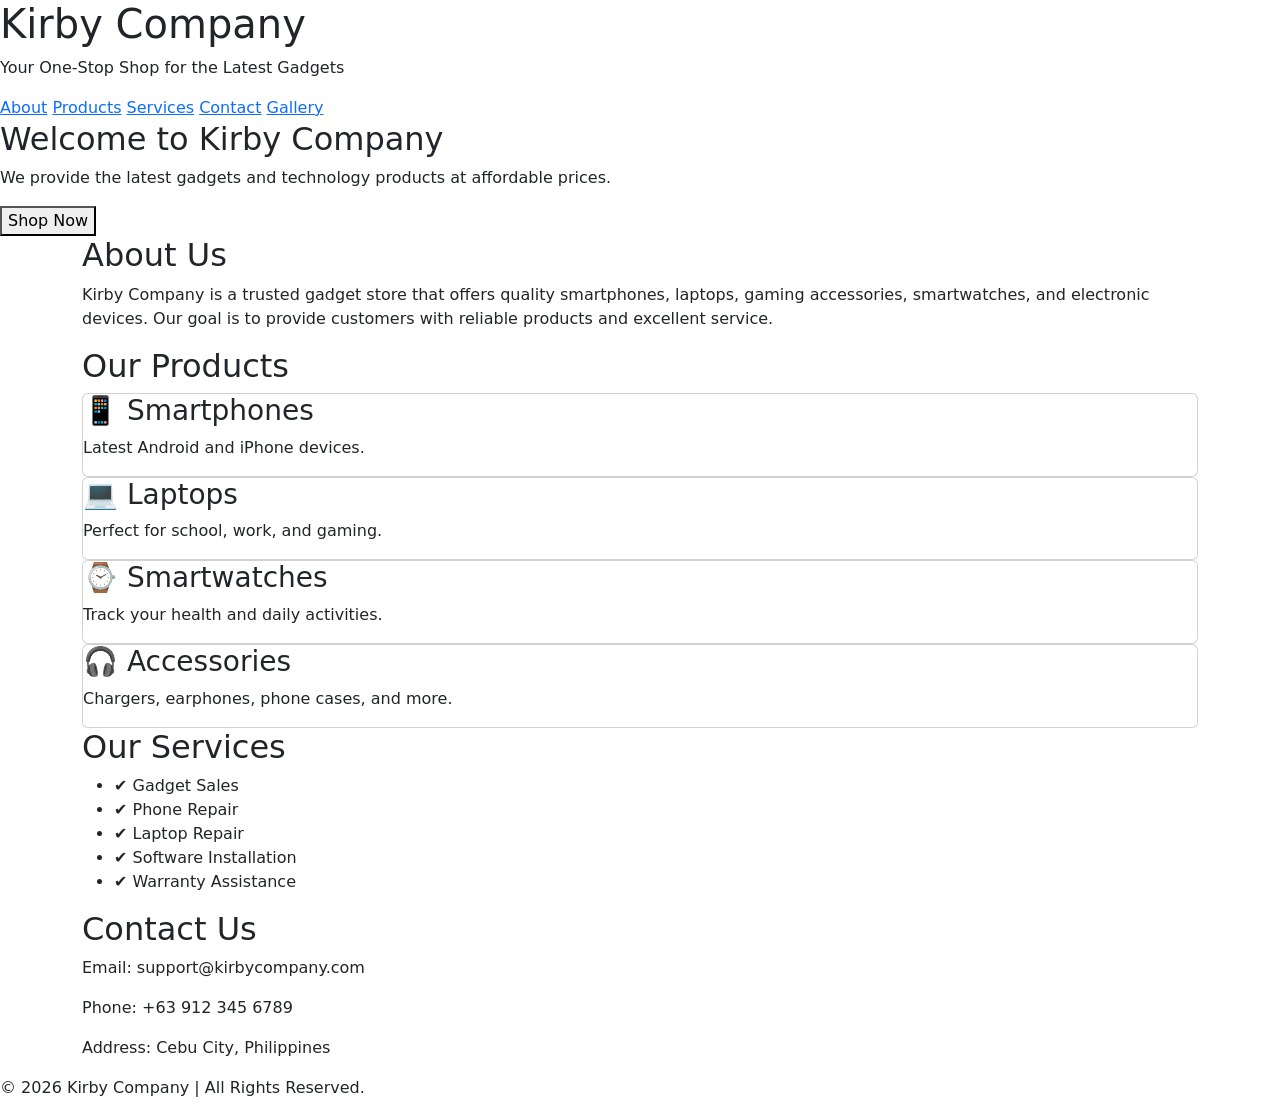
==== index.html @ df393294 "add gallery activity" ====
<!DOCTYPE html>
<html lang="en">
<head>
    <meta charset="UTF-8">
    <meta name="viewport" content="width=device-width, initial-scale=1.0">
    <title>Kirby Company</title>
    <link rel="stylesheet" href="css/style.css">
    <link href="https://cdn.jsdelivr.net/npm/bootstrap@5.3.8/dist/css/bootstrap.min.css" rel="stylesheet">
</head>
<body>
    
<header>
    <h1>Kirby Company</h1>
    <p>Your One-Stop Shop for the Latest Gadgets</p>
</header>

<nav>
    <a href="#about">About</a>
    <a href="#products">Products</a>
    <a href="#services">Services</a>
    <a href="#contact">Contact</a>
     <a href="pages/gallery.html">Gallery</a>
</nav>

<section class="hero">
    <h2>Welcome to Kirby Company</h2>
    <p>We provide the latest gadgets and technology products at affordable prices.</p>
    <button>Shop Now</button>
</section>

<section id="about" class="container">
    <h2>About Us</h2>
    <p>
        Kirby Company is a trusted gadget store that offers quality smartphones,
        laptops, gaming accessories, smartwatches, and electronic devices.
        Our goal is to provide customers with reliable products and excellent service.
    </p>
</section>

<section id="products" class="container">
    <h2>Our Products</h2>

    <div class="cards">
        <div class="card">
            <h3>📱 Smartphones</h3>
            <p>Latest Android and iPhone devices.</p>
        </div>

        <div class="card">
            <h3>💻 Laptops</h3>
            <p>Perfect for school, work, and gaming.</p>
        </div>

        <div class="card">
            <h3>⌚ Smartwatches</h3>
            <p>Track your health and daily activities.</p>
        </div>

        <div class="card">
            <h3>🎧 Accessories</h3>
            <p>Chargers, earphones, phone cases, and more.</p>
        </div>
    </div>
</section>

<section id="services" class="container">
    <h2>Our Services</h2>

    <ul>
        <li>✔ Gadget Sales</li>
        <li>✔ Phone Repair</li>
        <li>✔ Laptop Repair</li>
        <li>✔ Software Installation</li>
        <li>✔ Warranty Assistance</li>
    </ul>
</section>

<section id="contact" class="container">
    <h2>Contact Us</h2>

    <p>Email: support@kirbycompany.com</p>
    <p>Phone: +63 912 345 6789</p>
    <p>Address: Cebu City, Philippines</p>
</section>

<footer>
    <p>&copy; 2026 Kirby Company | All Rights Reserved.</p>
</footer>

</body>
</html>
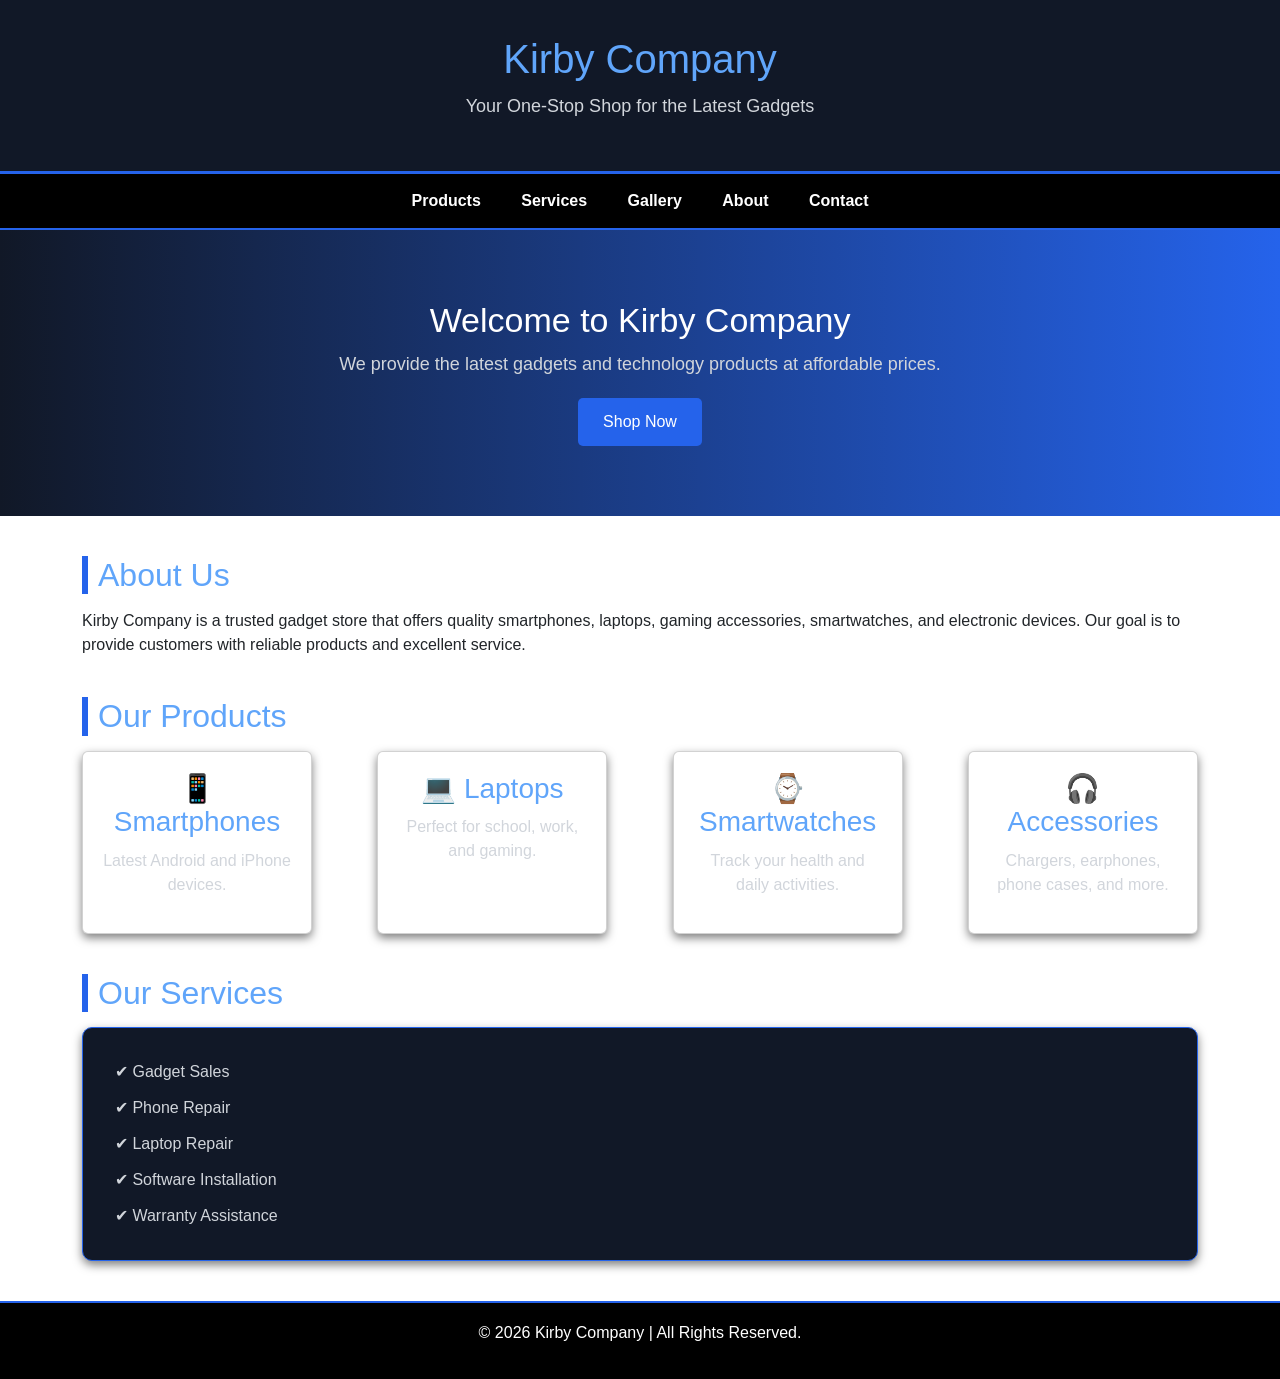
==== commit 0cbcd588: "update gallery and contact pages" ====
--- a/index.html
+++ b/index.html
@@ -15,11 +15,12 @@
 </header>
 
 <nav>
-    <a href="#about">About</a>
+    
     <a href="#products">Products</a>
     <a href="#services">Services</a>
-    <a href="#contact">Contact</a>
-     <a href="pages/gallery.html">Gallery</a>
+    <a href="pages/gallery.html">Gallery</a>
+    <a href="#about">About</a>
+    <a href="pages/contact.html">Contact</a>
 </nav>
 
 <section class="hero">
@@ -75,14 +76,6 @@
     </ul>
 </section>
 
-<section id="contact" class="container">
-    <h2>Contact Us</h2>
-
-    <p>Email: support@kirbycompany.com</p>
-    <p>Phone: +63 912 345 6789</p>
-    <p>Address: Cebu City, Philippines</p>
-</section>
-
 <footer>
     <p>&copy; 2026 Kirby Company | All Rights Reserved.</p>
 </footer>
--- a/css/style.css
+++ b/css/style.css
@@ -0,0 +1,212 @@
+*{
+    margin:0;
+    padding:0;
+    box-sizing:border-box;
+    font-family:Arial, Helvetica, sans-serif;
+}
+
+body{
+    background-color:#0A0A0A;
+    color:#E5E7EB;
+    line-height:1.6;
+}
+
+/* Header */
+header{
+    background:#111827;
+    color:white;
+    text-align:center;
+    padding:35px;
+    border-bottom:3px solid #2563EB;
+}
+
+header h1{
+    font-size:40px;
+    margin-bottom:10px;
+    color:#60A5FA;
+}
+
+header p{
+    font-size:18px;
+    color:#D1D5DB;
+}
+
+/* Navigation */
+nav{
+    background:#000000;
+    padding:15px;
+    text-align:center;
+    border-bottom:2px solid #2563EB;
+}
+
+nav a{
+    color:white;
+    text-decoration:none;
+    margin:0 18px;
+    font-weight:bold;
+    transition:0.3s;
+}
+
+nav a:hover{
+    color:#60A5FA;
+}
+
+/* Hero */
+.hero{
+    background:linear-gradient(to right,#111827,#2563EB);
+    color:white;
+    text-align:center;
+    padding:70px 20px;
+}
+
+.hero h2{
+    font-size:34px;
+    margin-bottom:10px;
+}
+
+.hero p{
+    font-size:18px;
+    margin-bottom:20px;
+    color:#D1D5DB;
+}
+
+.hero button{
+    background:#2563EB;
+    color:white;
+    border:none;
+    padding:12px 25px;
+    font-size:16px;
+    border-radius:5px;
+    cursor:pointer;
+    transition:0.3s;
+}
+
+.hero button:hover{
+    background:#1D4ED8;
+}
+
+/* Main Container */
+.container{
+    width:85%;
+    margin:40px auto;
+}
+
+.container h2{
+    color:#60A5FA;
+    margin-bottom:15px;
+    border-left:6px solid #2563EB;
+    padding-left:10px;
+}
+
+/* Product Cards */
+.cards{
+    display:flex;
+    flex-wrap:wrap;
+    justify-content:space-between;
+    gap:20px;
+}
+
+.card{
+    background:#111827;
+    width:230px;
+    padding:20px;
+    border-radius:10px;
+    text-align:center;
+    box-shadow:0 4px 10px rgba(0,0,0,0.5);
+    transition:0.3s;
+    border:1px solid #2563EB;
+}
+
+.card:hover{
+    transform:translateY(-8px);
+    box-shadow:0 8px 20px rgba(37,99,235,0.4);
+}
+
+.card h3{
+    color:#60A5FA;
+    margin-bottom:10px;
+}
+
+.card p{
+    color:#D1D5DB;
+}
+
+/* Services */
+ul{
+    background:#111827;
+    padding:20px;
+    border-radius:10px;
+    box-shadow:0 4px 10px rgba(0,0,0,0.5);
+    border:1px solid #2563EB;
+}
+
+ul li{
+    margin:12px 0;
+    list-style:none;
+    color:#D1D5DB;
+}
+
+/* Contact */
+#contact{
+    background:#111827;
+    padding:20px;
+    border-radius:10px;
+    box-shadow:0 4px 10px rgba(0,0,0,0.5);
+    border:1px solid #2563EB;
+}
+
+/* Footer */
+footer{
+    background:#000000;
+    color:white;
+    text-align:center;
+    padding:18px;
+    margin-top:40px;
+    border-top:2px solid #2563EB;
+}
+.contact-container {
+    width: 60%;
+    margin: 50px auto;
+}
+
+.contact-container h2 {
+    text-align: center;
+    margin-bottom: 30px;
+}
+
+.contact-container form {
+    display: grid;
+    grid-template-columns: 100px 1fr;
+    gap: 15px;
+    align-items: center;
+}
+
+.contact-container label {
+    font-weight: bold;
+}
+
+.contact-container input,
+.contact-container textarea {
+    width: 100%;
+    padding: 10px;
+    border: 1px solid #ccc;
+    border-radius: 5px;
+    font-size: 16px;
+    box-sizing: border-box;
+}
+
+.contact-container textarea {
+    resize: vertical;
+}
+
+.contact-container button {
+    grid-column: 2;
+    width: 120px;
+    padding: 10px;
+    border: none;
+    border-radius: 5px;
+    background-color: #2864d7;
+    color: white;
+    font-size: 16px;
+    cursor: pointer;
+}
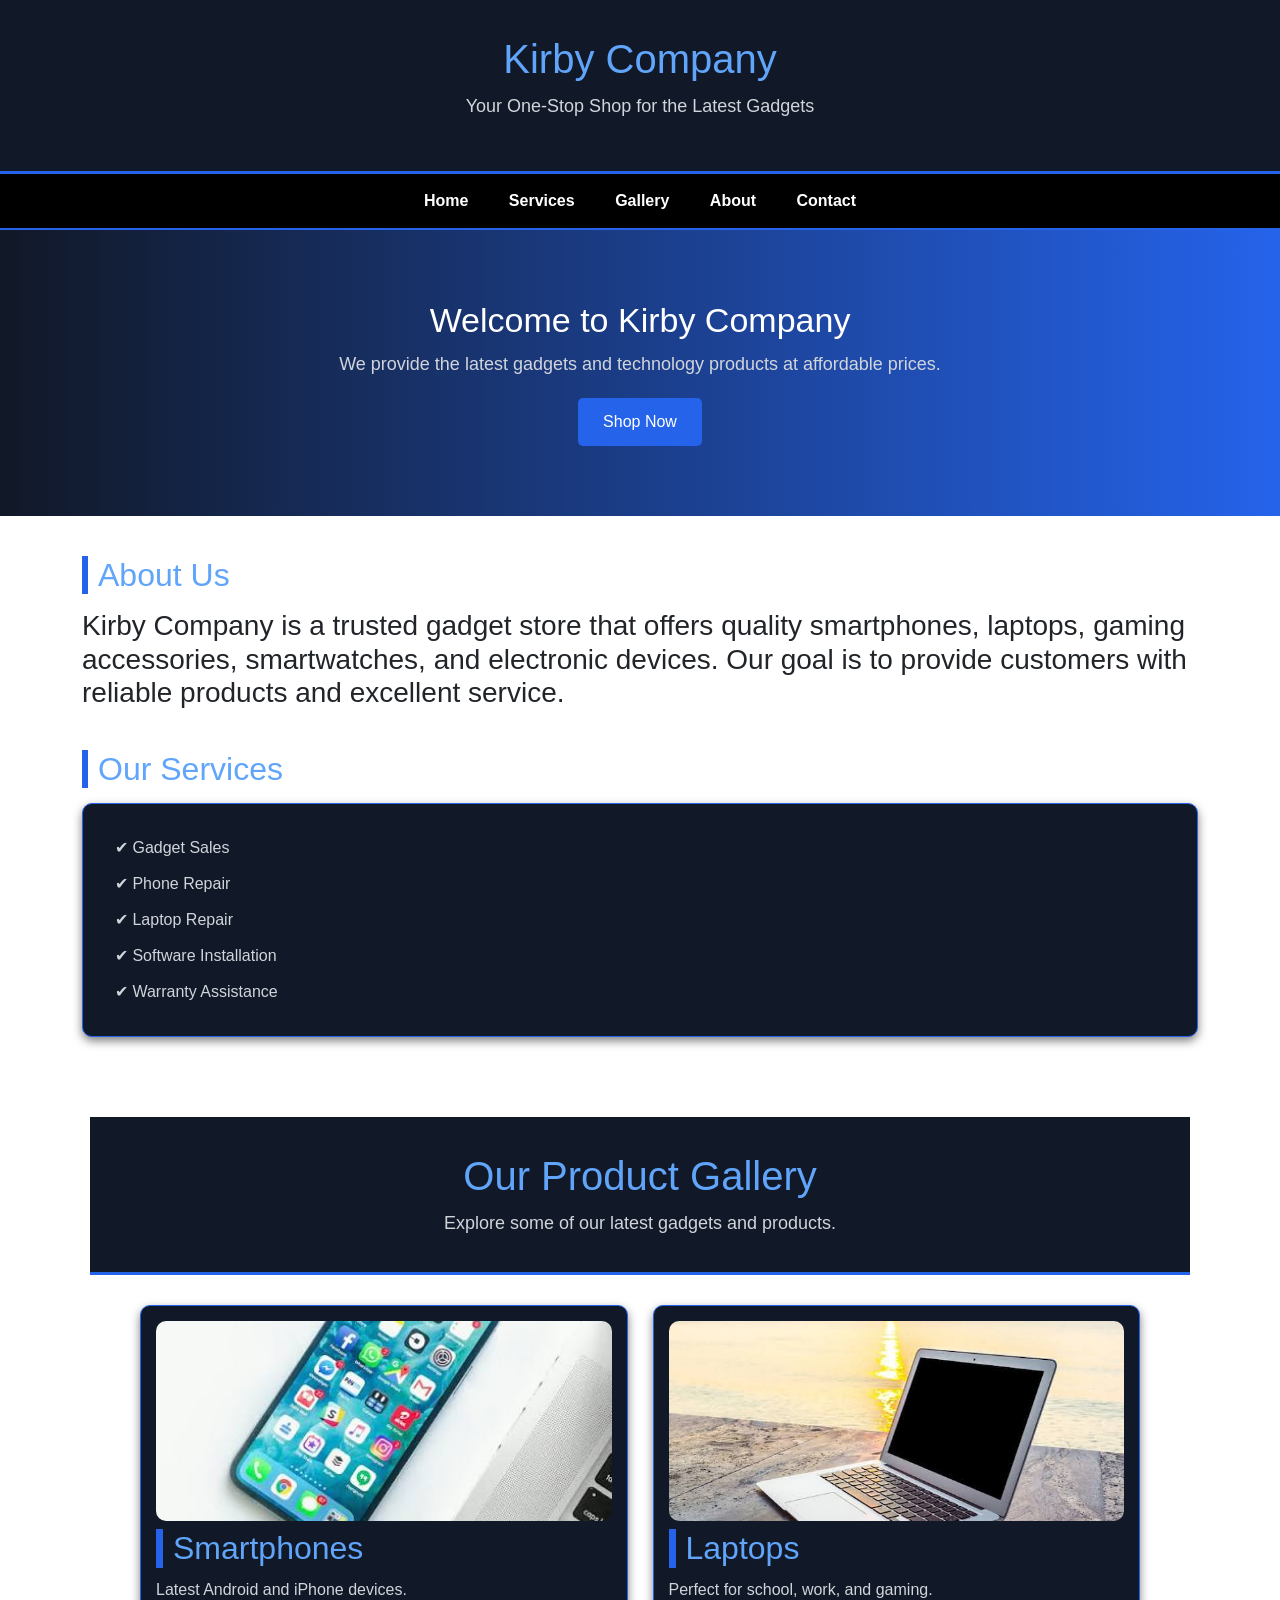
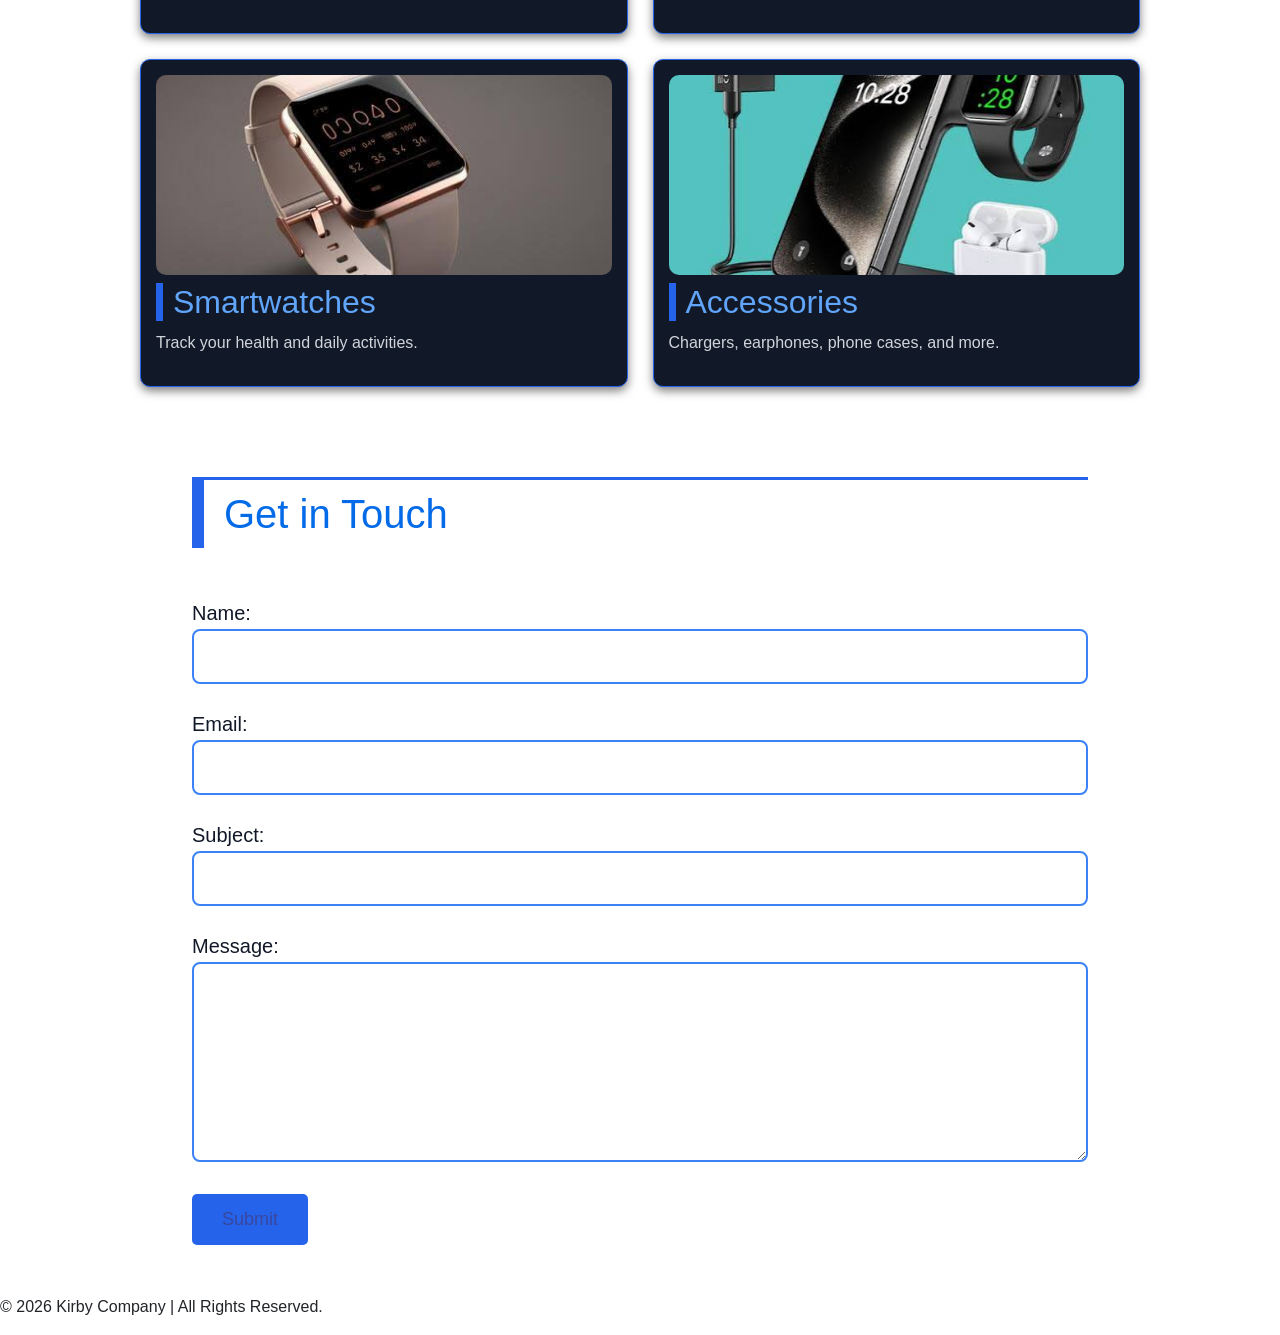
==== commit 326102b2: "update website and design" ====
--- a/index.html
+++ b/index.html
@@ -4,67 +4,60 @@
     <meta charset="UTF-8">
     <meta name="viewport" content="width=device-width, initial-scale=1.0">
     <title>Kirby Company</title>
+
     <link rel="stylesheet" href="css/style.css">
+
     <link href="https://cdn.jsdelivr.net/npm/bootstrap@5.3.8/dist/css/bootstrap.min.css" rel="stylesheet">
 </head>
+
 <body>
-    
-<header>
+
+<header id="home">
     <h1>Kirby Company</h1>
     <p>Your One-Stop Shop for the Latest Gadgets</p>
 </header>
 
+
+<!-- NAVIGATION -->
 <nav>
-    
-    <a href="#products">Products</a>
+    <a href="#home">Home</a>
     <a href="#services">Services</a>
-    <a href="pages/gallery.html">Gallery</a>
+    <a href="#gallery">Gallery</a>
     <a href="#about">About</a>
-    <a href="pages/contact.html">Contact</a>
+    <a href="#contact">Contact</a>
 </nav>
 
+
+<!-- HOME -->
 <section class="hero">
     <h2>Welcome to Kirby Company</h2>
-    <p>We provide the latest gadgets and technology products at affordable prices.</p>
+
+    <p>
+        We provide the latest gadgets and technology
+        products at affordable prices.
+    </p>
+
     <button>Shop Now</button>
 </section>
 
+
+<!-- ABOUT -->
 <section id="about" class="container">
+
     <h2>About Us</h2>
-    <p>
+
+    <h3>
         Kirby Company is a trusted gadget store that offers quality smartphones,
         laptops, gaming accessories, smartwatches, and electronic devices.
         Our goal is to provide customers with reliable products and excellent service.
-    </p>
+    </h3>
+
 </section>
 
-<section id="products" class="container">
-    <h2>Our Products</h2>
 
-    <div class="cards">
-        <div class="card">
-            <h3>📱 Smartphones</h3>
-            <p>Latest Android and iPhone devices.</p>
-        </div>
+<!-- SERVICES -->
+<section id="services" class="container">
 
-        <div class="card">
-            <h3>💻 Laptops</h3>
-            <p>Perfect for school, work, and gaming.</p>
-        </div>
-
-        <div class="card">
-            <h3>⌚ Smartwatches</h3>
-            <p>Track your health and daily activities.</p>
-        </div>
-
-        <div class="card">
-            <h3>🎧 Accessories</h3>
-            <p>Chargers, earphones, phone cases, and more.</p>
-        </div>
-    </div>
-</section>
-
-<section id="services" class="container">
     <h2>Our Services</h2>
 
     <ul>
@@ -74,11 +67,84 @@
         <li>✔ Software Installation</li>
         <li>✔ Warranty Assistance</li>
     </ul>
+
 </section>
 
+
+<!-- GALLERY -->
+<section id="gallery" class="container">
+
+    <header>
+        <h1>Our Product Gallery</h1>
+        <p>Explore some of our latest gadgets and products.</p>
+    </header>
+
+    <div class="gallery">
+
+        <div class="gallery-item">
+            <img src="images/phone.jpg" alt="Smartphone">
+            <h2>Smartphones</h2>
+            <p>Latest Android and iPhone devices.</p>
+        </div>
+
+        <div class="gallery-item">
+            <img src="images/laptop.jpg" alt="Laptop">
+            <h2>Laptops</h2>
+            <p>Perfect for school, work, and gaming.</p>
+        </div>
+
+        <div class="gallery-item">
+            <img src="images/smartwatch.jpg" alt="Smartwatch">
+            <h2>Smartwatches</h2>
+            <p>Track your health and daily activities.</p>
+        </div>
+
+        <div class="gallery-item">
+            <img src="images/accessories.jpg" alt="Accessories">
+            <h2>Accessories</h2>
+            <p>Chargers, earphones, phone cases, and more.</p>
+        </div>
+
+    </div>
+
+</section>
+
+
+<!-- CONTACT -->
+<section class="contact-form">
+    <h2>Get in Touch</h2>
+
+    <form>
+        <div class="form-group">
+            <label for="name">Name:</label>
+            <input type="text" id="name" name="name">
+        </div>
+
+        <div class="form-group">
+            <label for="email">Email:</label>
+            <input type="email" id="email" name="email">
+        </div>
+
+        <div class="form-group">
+            <label for="subject">Subject:</label>
+            <input type="text" id="subject" name="subject">
+        </div>
+
+        <div class="form-group">
+            <label for="message">Message:</label>
+            <textarea id="message" name="message"></textarea>
+        </div>
+
+        <button type="submit">Submit</button>
+    </form>
+</section>
+
+
+<!-- FOOTER -->
 <footer>
     <p>&copy; 2026 Kirby Company | All Rights Reserved.</p>
 </footer>
 
+
 </body>
 </html>
--- a/css/style.css
+++ b/css/style.css
@@ -4,6 +4,16 @@
     box-sizing:border-box;
     font-family:Arial, Helvetica, sans-serif;
 }
+*{
+    margin:0;
+    padding:0;
+    box-sizing:border-box;
+    font-family:Arial, Helvetica, sans-serif;
+}
+
+html{
+    scroll-behavior:auto;
+}
 
 body{
     background-color:#0A0A0A;
@@ -32,11 +42,17 @@
 }
 
 /* Navigation */
+/* Navigation */
 nav{
     background:#000000;
+    width:100%;
     padding:15px;
     text-align:center;
     border-bottom:2px solid #2563EB;
+
+    position:sticky;
+    top:0;
+    z-index:1000;
 }
 
 nav a{
@@ -146,67 +162,169 @@
     color:#D1D5DB;
 }
 
-/* Contact */
-#contact{
+
+/* =========================
+   PRODUCT GALLERY
+   ========================= */
+
+#gallery{
+    padding:40px 20px;
+    margin-top:40px;
+    margin-bottom:40px;
+}
+
+#gallery header{
+    text-align:center;
+    margin-bottom:30px;
+}
+
+#gallery header h1{
+    margin-bottom:10px;
+}
+
+#gallery header p{
+    margin:0;
+}
+
+/* Gallery Grid */
+#gallery .gallery{
+    display:grid;
+    grid-template-columns:repeat(2, 1fr);
+    gap:25px;
+    max-width:1000px;
+    margin:0 auto;
+}
+
+/* Gallery Items */
+#gallery .gallery-item{
     background:#111827;
-    padding:20px;
+    padding:15px;
+    text-align:center;
     border-radius:10px;
+    border:1px solid #2563EB;
     box-shadow:0 4px 10px rgba(0,0,0,0.5);
-    border:1px solid #2563EB;
-}
-
-/* Footer */
-footer{
-    background:#000000;
-    color:white;
-    text-align:center;
-    padding:18px;
-    margin-top:40px;
-    border-top:2px solid #2563EB;
-}
-.contact-container {
-    width: 60%;
+    transition:0.3s;
+}
+
+#gallery .gallery-item:hover{
+    transform:translateY(-5px);
+    box-shadow:0 8px 20px rgba(37,99,235,0.4);
+}
+
+/* Gallery Images */
+#gallery .gallery-item img{
+    width:100%;
+    height:200px;
+    object-fit:cover;
+    display:block;
+    border-radius:10px;
+    margin-bottom:8px;
+}
+
+/* Gallery Titles */
+#gallery .gallery-item h2{
+    color:#60A5FA;
+    border-left:7px solid #2563EB;
+    padding-left:10px;
+    margin:5px 0 10px;
+    text-align:left;
+}
+
+/* Gallery Description */
+#gallery .gallery-item p{
+    color:#D1D5DB;
+    text-align:left;
+}
+
+
+/* =========================
+   CONTACT SECTION
+   ========================= */
+
+.contact-form {
+    width: 70%;
     margin: 50px auto;
 }
 
-.contact-container h2 {
-    text-align: center;
-    margin-bottom: 30px;
-}
-
-.contact-container form {
-    display: grid;
-    grid-template-columns: 100px 1fr;
-    gap: 15px;
-    align-items: center;
-}
-
-.contact-container label {
-    font-weight: bold;
-}
-
-.contact-container input,
-.contact-container textarea {
+.contact-form h2 {
+    color: #036ae8;
+    border-left: 12px solid #2563EB;
+    border-top: 3px solid #2563EB;
+    padding: 10px 20px;
+    font-size: 40px;
+    font-weight: normal;
+    margin-bottom: 50px;
+}
+
+.form-group {
+    margin-bottom: 25px;
+}
+
+.form-group label {
+    display: block;
+    color: #111827;
+    font-size: 20px;
+    margin-bottom: 1px;
+}
+
+.form-group input,
+.form-group textarea {
     width: 100%;
-    padding: 10px;
-    border: 1px solid #ccc;
+    padding: 12px;
+    border: 2px solid #3B82F6;
+    border-radius: 8px;
+    font-size: 18px;
+    box-sizing: border-box;
+}
+
+.form-group textarea {
+    height: 200px;
+    resize: vertical;
+}
+
+.contact-form button {
+    background-color: #2563EB;
+    color: rgb(57, 71, 158);
+    border: none;
+    padding: 12px 30px;
+    font-size: 18px;
     border-radius: 5px;
-    font-size: 16px;
-    box-sizing: border-box;
-}
-
-.contact-container textarea {
-    resize: vertical;
-}
-
-.contact-container button {
-    grid-column: 2;
-    width: 120px;
-    padding: 10px;
-    border: none;
-    border-radius: 5px;
-    background-color: #2864d7;
-    color: white;
-    font-size: 16px;
     cursor: pointer;
+}
+
+.contact-form button:hover {
+    background-color: #60A5FA;
+}
+
+.contact form button:hover{
+    background:#4d94ff;
+}
+
+
+/* =========================
+   MOBILE RESPONSIVE
+   ========================= */
+
+@media (max-width:768px){
+
+    #gallery .gallery{
+        grid-template-columns:1fr;
+    }
+
+    #gallery .gallery-item img{
+        height:250px;
+    }
+
+    .cards{
+        justify-content:center;
+    }
+
+    .card{
+        width:100%;
+        max-width:300px;
+    }
+
+    nav a{
+        margin:0 8px;
+    }
 }
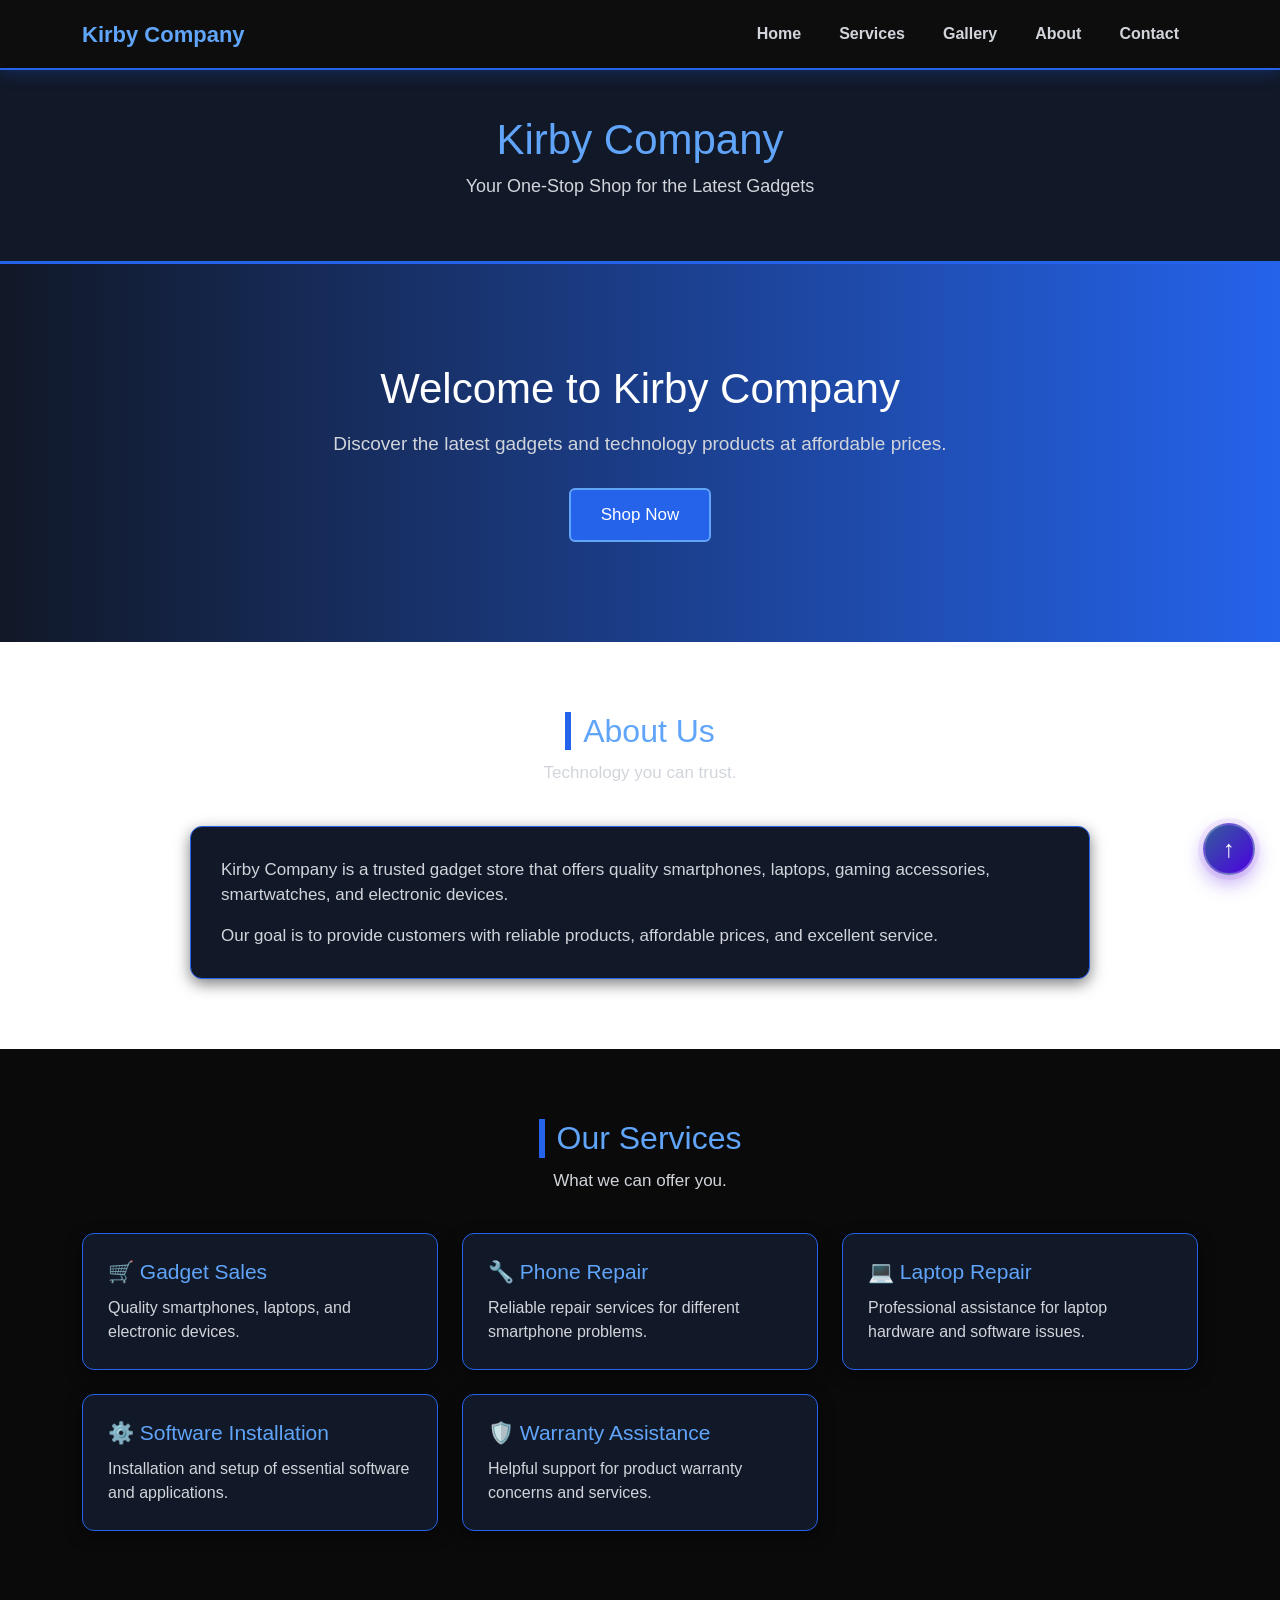
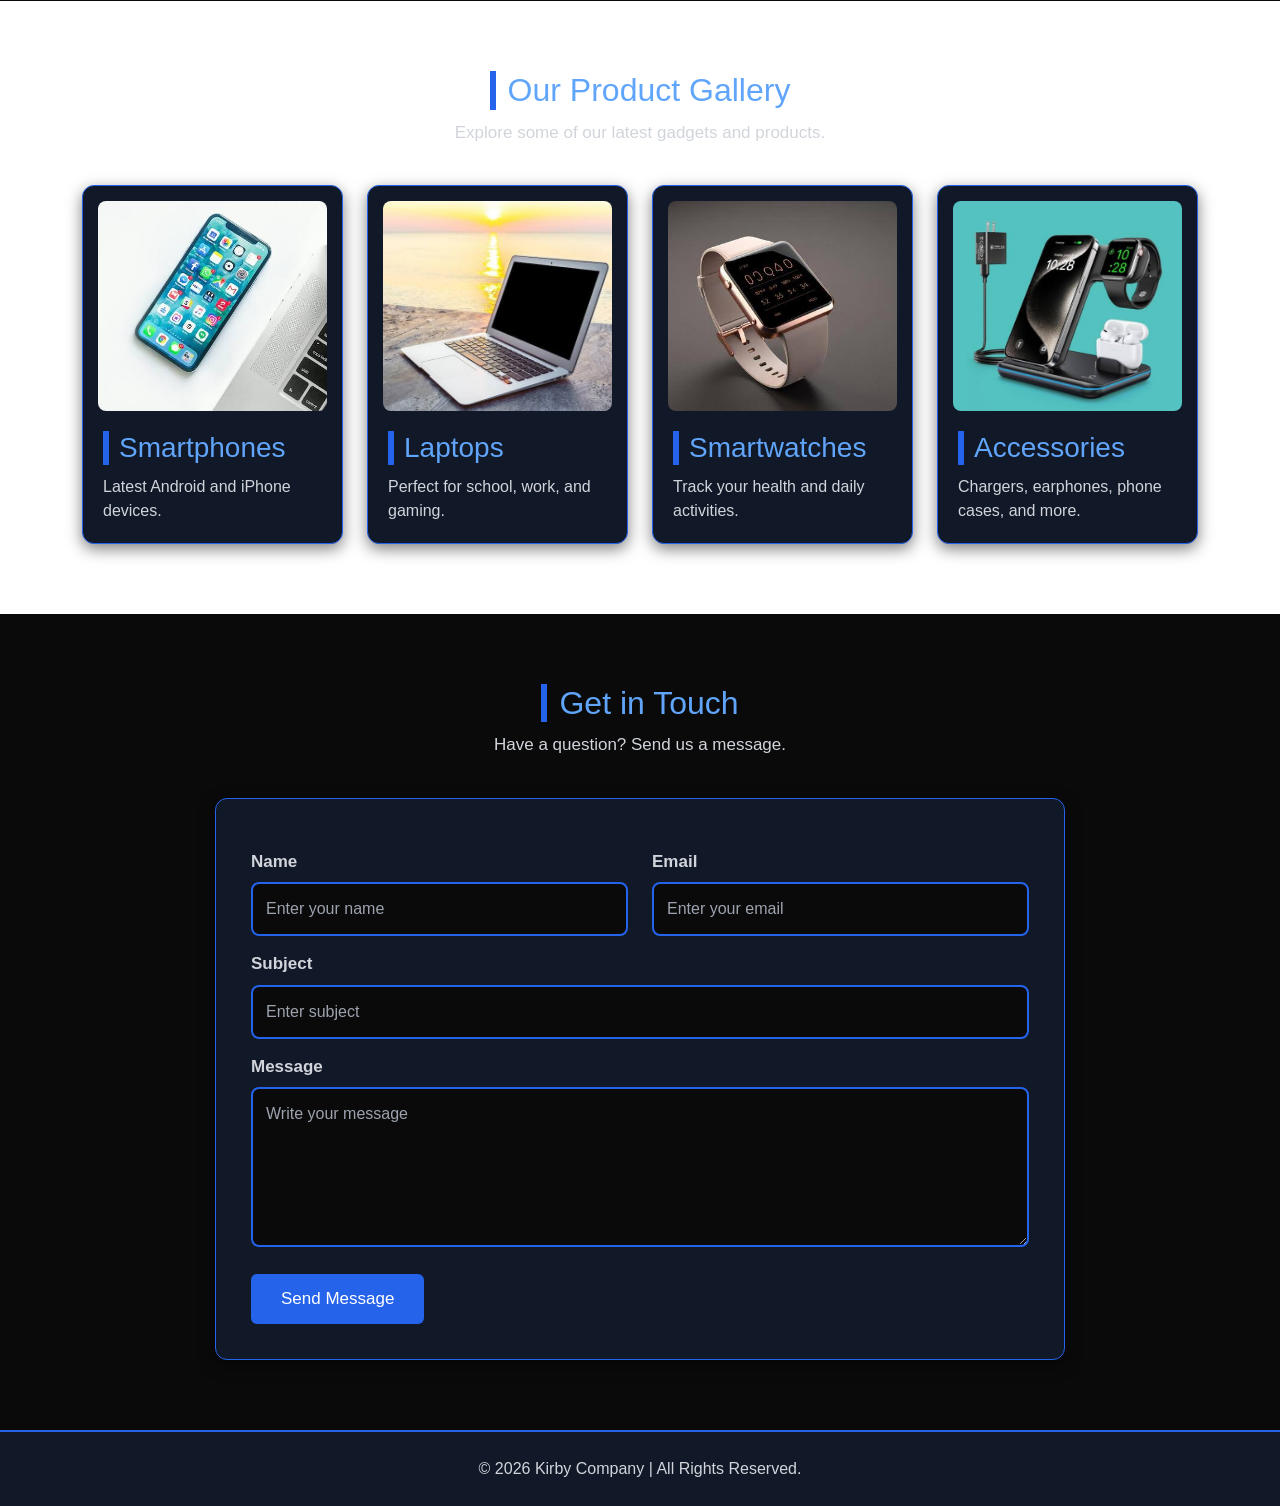
==== commit 7d27267d: "fix: improve fixed navbar design" ====
--- a/index.html
+++ b/index.html
@@ -1,150 +1,258 @@
 <!DOCTYPE html>
+
 <html lang="en">
 <head>
     <meta charset="UTF-8">
     <meta name="viewport" content="width=device-width, initial-scale=1.0">
     <title>Kirby Company</title>
 
-    <link rel="stylesheet" href="css/style.css">
-
-    <link href="https://cdn.jsdelivr.net/npm/bootstrap@5.3.8/dist/css/bootstrap.min.css" rel="stylesheet">
+
+<link rel="stylesheet" href="css/style.css">
+
+<link href="https://cdn.jsdelivr.net/npm/bootstrap@5.3.8/dist/css/bootstrap.min.css" rel="stylesheet">
+
+
 </head>
 
 <body>
 
-<header id="home">
-    <h1>Kirby Company</h1>
-    <p>Your One-Stop Shop for the Latest Gadgets</p>
+
+<header id="home" class="main-header">
+    <div class="container">
+        <h1>Kirby Company</h1>
+        <p>Your One-Stop Shop for the Latest Gadgets</p>
+    </div>
 </header>
 
 
-<!-- NAVIGATION -->
-<nav>
-    <a href="#home">Home</a>
-    <a href="#services">Services</a>
-    <a href="#gallery">Gallery</a>
-    <a href="#about">About</a>
-    <a href="#contact">Contact</a>
+
+<nav class="navbar navbar-expand-lg navbar-dark">
+    <div class="container">
+
+    <a class="navbar-brand fw-bold" href="#home">Kirby Company</a>
+
+    <button class="navbar-toggler" type="button" data-bs-toggle="collapse" data-bs-target="#navbarNav">
+        <span class="navbar-toggler-icon"></span>
+    </button>
+
+    <div class="collapse navbar-collapse justify-content-end" id="navbarNav">
+        <div class="navbar-nav">
+            <a class="nav-link" href="#home">Home</a>
+            <a class="nav-link" href="#services">Services</a>
+            <a class="nav-link" href="#gallery">Gallery</a>
+            <a class="nav-link" href="#about">About</a>
+            <a class="nav-link" href="#contact">Contact</a>
+        </div>
+    </div>
+
+</div>
+
+
 </nav>
 
 
-<!-- HOME -->
-<section class="hero">
-    <h2>Welcome to Kirby Company</h2>
+
+<section class="home">
+    <div class="container">
+        <h2>Welcome to Kirby Company</h2>
+
 
     <p>
-        We provide the latest gadgets and technology
-        products at affordable prices.
+        Discover the latest gadgets and technology products
+        at affordable prices.
     </p>
 
-    <button>Shop Now</button>
-</section>
-
-
-<!-- ABOUT -->
-<section id="about" class="container">
-
+    <a href="#gallery" class="btn btn-primary">Shop Now</a>
+</div>
+
+
+</section>
+
+<section id="about" class="section container">
+
+<div class="section-title">
     <h2>About Us</h2>
-
-    <h3>
-        Kirby Company is a trusted gadget store that offers quality smartphones,
-        laptops, gaming accessories, smartwatches, and electronic devices.
-        Our goal is to provide customers with reliable products and excellent service.
-    </h3>
-
-</section>
-
-
-<!-- SERVICES -->
-<section id="services" class="container">
-
-    <h2>Our Services</h2>
-
-    <ul>
-        <li>✔ Gadget Sales</li>
-        <li>✔ Phone Repair</li>
-        <li>✔ Laptop Repair</li>
-        <li>✔ Software Installation</li>
-        <li>✔ Warranty Assistance</li>
-    </ul>
-
-</section>
-
-
-<!-- GALLERY -->
-<section id="gallery" class="container">
-
-    <header>
-        <h1>Our Product Gallery</h1>
-        <p>Explore some of our latest gadgets and products.</p>
-    </header>
-
-    <div class="gallery">
-
+    <p>Technology you can trust.</p>
+</div>
+
+<div class="about-content">
+    <p>
+        Kirby Company is a trusted gadget store that offers quality
+        smartphones, laptops, gaming accessories, smartwatches, and
+        electronic devices.
+    </p>
+
+    <p>
+        Our goal is to provide customers with reliable products,
+        affordable prices, and excellent service.
+    </p>
+</div>
+
+
+</section>
+
+
+<section id="services" class="section services-section">
+
+
+<div class="container">
+
+    <div class="section-title">
+        <h2>Our Services</h2>
+        <p>What we can offer you.</p>
+    </div>
+
+    <div class="row g-4">
+
+        <div class="col-md-4">
+            <div class="service-card">
+                <h3>🛒 Gadget Sales</h3>
+                <p>Quality smartphones, laptops, and electronic devices.</p>
+            </div>
+        </div>
+
+        <div class="col-md-4">
+            <div class="service-card">
+                <h3>🔧 Phone Repair</h3>
+                <p>Reliable repair services for different smartphone problems.</p>
+            </div>
+        </div>
+
+        <div class="col-md-4">
+            <div class="service-card">
+                <h3>💻 Laptop Repair</h3>
+                <p>Professional assistance for laptop hardware and software issues.</p>
+            </div>
+        </div>
+
+        <div class="col-md-4">
+            <div class="service-card">
+                <h3>⚙️ Software Installation</h3>
+                <p>Installation and setup of essential software and applications.</p>
+            </div>
+        </div>
+
+        <div class="col-md-4">
+            <div class="service-card">
+                <h3>🛡️ Warranty Assistance</h3>
+                <p>Helpful support for product warranty concerns and services.</p>
+            </div>
+        </div>
+
+    </div>
+
+</div>
+
+
+</section>
+
+<section id="gallery" class="section container">
+
+
+<div class="section-title">
+    <h2>Our Product Gallery</h2>
+    <p>Explore some of our latest gadgets and products.</p>
+</div>
+
+<div class="row g-4">
+
+    <div class="col-md-6 col-lg-3">
         <div class="gallery-item">
             <img src="images/phone.jpg" alt="Smartphone">
-            <h2>Smartphones</h2>
-            <p>Latest Android and iPhone devices.</p>
-        </div>
-
+            <div class="gallery-content">
+                <h3>Smartphones</h3>
+                <p>Latest Android and iPhone devices.</p>
+            </div>
+        </div>
+    </div>
+
+    <div class="col-md-6 col-lg-3">
         <div class="gallery-item">
             <img src="images/laptop.jpg" alt="Laptop">
-            <h2>Laptops</h2>
-            <p>Perfect for school, work, and gaming.</p>
-        </div>
-
+            <div class="gallery-content">
+                <h3>Laptops</h3>
+                <p>Perfect for school, work, and gaming.</p>
+            </div>
+        </div>
+    </div>
+
+    <div class="col-md-6 col-lg-3">
         <div class="gallery-item">
             <img src="images/smartwatch.jpg" alt="Smartwatch">
-            <h2>Smartwatches</h2>
-            <p>Track your health and daily activities.</p>
-        </div>
-
+            <div class="gallery-content">
+                <h3>Smartwatches</h3>
+                <p>Track your health and daily activities.</p>
+            </div>
+        </div>
+    </div>
+
+    <div class="col-md-6 col-lg-3">
         <div class="gallery-item">
             <img src="images/accessories.jpg" alt="Accessories">
-            <h2>Accessories</h2>
-            <p>Chargers, earphones, phone cases, and more.</p>
-        </div>
-
-    </div>
-
-</section>
-
-
-<!-- CONTACT -->
-<section class="contact-form">
-    <h2>Get in Touch</h2>
-
-    <form>
-        <div class="form-group">
-            <label for="name">Name:</label>
-            <input type="text" id="name" name="name">
-        </div>
-
-        <div class="form-group">
-            <label for="email">Email:</label>
-            <input type="email" id="email" name="email">
-        </div>
-
-        <div class="form-group">
-            <label for="subject">Subject:</label>
-            <input type="text" id="subject" name="subject">
-        </div>
-
-        <div class="form-group">
-            <label for="message">Message:</label>
-            <textarea id="message" name="message"></textarea>
-        </div>
-
-        <button type="submit">Submit</button>
+            <div class="gallery-content">
+                <h3>Accessories</h3>
+                <p>Chargers, earphones, phone cases, and more.</p>
+            </div>
+        </div>
+    </div>
+
+</div>
+
+
+</section>
+
+
+<section id="contact" class="section contact-section">
+
+
+<div class="container">
+
+    <div class="section-title">
+        <h2>Get in Touch</h2>
+        <p>Have a question? Send us a message.</p>
+    </div>
+
+    <form class="contact-form">
+
+        <div class="row">
+
+            <div class="col-md-6">
+                <label for="name">Name</label>
+                <input type="text" id="name" name="name" placeholder="Enter your name">
+            </div>
+
+            <div class="col-md-6">
+                <label for="email">Email</label>
+                <input type="email" id="email" name="email" placeholder="Enter your email">
+            </div>
+
+        </div>
+
+        <label for="subject">Subject</label>
+        <input type="text" id="subject" name="subject" placeholder="Enter subject">
+
+        <label for="message">Message</label>
+        <textarea id="message" name="message" rows="5" placeholder="Write your message"></textarea>
+
+        <button type="submit" class="btn btn-primary">Send Message</button>
+
     </form>
-</section>
-
-
-<!-- FOOTER -->
+
+</div>
+
+
+</section>
+
 <footer>
-    <p>&copy; 2026 Kirby Company | All Rights Reserved.</p>
+    <div class="container">
+        <p>&copy; 2026 Kirby Company | All Rights Reserved.</p>
+    </div>
 </footer>
 
 
+<a href="#home" class="back-to-top">↑</a>
+
+<script src="https://cdn.jsdelivr.net/npm/bootstrap@5.3.8/dist/js/bootstrap.bundle.min.js"></script>
+
 </body>
-</html>+</html>
--- a/css/style.css
+++ b/css/style.css
@@ -1,330 +1,445 @@
-*{
-    margin:0;
-    padding:0;
-    box-sizing:border-box;
-    font-family:Arial, Helvetica, sans-serif;
-}
-*{
-    margin:0;
-    padding:0;
-    box-sizing:border-box;
-    font-family:Arial, Helvetica, sans-serif;
-}
-
-html{
-    scroll-behavior:auto;
-}
-
-body{
-    background-color:#0A0A0A;
-    color:#E5E7EB;
-    line-height:1.6;
+* {
+  margin: 0;
+  padding: 0;
+  box-sizing: border-box;
+  font-family: Arial, Helvetica, sans-serif;
+  }
+
+html {
+scroll-behavior: smooth;
+}
+
+body {
+background-color: #0A0A0A;
+color: #E5E7EB;
+line-height: 1.6;
+padding-top: 70px;
 }
 
 /* Header */
-header{
-    background:#111827;
-    color:white;
-    text-align:center;
-    padding:35px;
-    border-bottom:3px solid #2563EB;
-}
-
-header h1{
-    font-size:40px;
-    margin-bottom:10px;
-    color:#60A5FA;
-}
-
-header p{
-    font-size:18px;
-    color:#D1D5DB;
+
+.main-header {
+background: #111827;
+color: white;
+text-align: center;
+padding: 45px 20px;
+border-bottom: 3px solid #2563EB;
+}
+
+.main-header h1 {
+font-size: 42px;
+margin-bottom: 8px;
+color: #60A5FA;
+}
+
+.main-header p {
+font-size: 18px;
+color: #D1D5DB;
 }
 
 /* Navigation */
-/* Navigation */
-nav{
-    background:#000000;
-    width:100%;
-    padding:15px;
-    text-align:center;
-    border-bottom:2px solid #2563EB;
-
-    position:sticky;
-    top:0;
-    z-index:1000;
-}
-
-nav a{
-    color:white;
-    text-decoration:none;
-    margin:0 18px;
-    font-weight:bold;
-    transition:0.3s;
-}
-
-nav a:hover{
-    color:#60A5FA;
+
+nav {
+    position: fixed !important;
+    top: 0;
+    left: 0;
+    width: 100%;
+    height: 70px;
+    z-index: 9999;
+
+    background: rgba(0, 0, 0, 0.95) !important;
+    border-bottom: 2px solid #2563EB;
+
+    display: flex;
+    align-items: center;
+
+    box-shadow: 0 4px 15px rgba(37, 99, 235, 0.25);
+}
+
+nav .navbar-brand {
+    color: #60A5FA !important;
+    font-size: 22px;
+    font-weight: bold;
+}
+
+nav .nav-link {
+    color: #D1D5DB !important;
+    text-decoration: none;
+    margin: 0 5px;
+    padding: 8px 14px !important;
+
+    font-weight: bold;
+    border-radius: 6px;
+
+    transition: all 0.3s ease;
+}
+
+nav .nav-link:hover {
+    color: #ffffff !important;
+    background: #2563EB;
+    transform: translateY(-2px);
+}
+
+nav .nav-link.active {
+    color: #ffffff !important;
+    background: #2563EB;
+}
+
+body {
+    padding-top: 70px;
+}
+
+section {
+    scroll-margin-top: 85px;
 }
 
 /* Hero */
-.hero{
-    background:linear-gradient(to right,#111827,#2563EB);
-    color:white;
-    text-align:center;
-    padding:70px 20px;
-}
-
-.hero h2{
-    font-size:34px;
-    margin-bottom:10px;
-}
-
-.hero p{
-    font-size:18px;
-    margin-bottom:20px;
-    color:#D1D5DB;
-}
-
-.hero button{
-    background:#2563EB;
-    color:white;
-    border:none;
-    padding:12px 25px;
-    font-size:16px;
-    border-radius:5px;
-    cursor:pointer;
-    transition:0.3s;
-}
-
-.hero button:hover{
-    background:#1D4ED8;
-}
-
-/* Main Container */
-.container{
-    width:85%;
-    margin:40px auto;
-}
-
-.container h2{
-    color:#60A5FA;
-    margin-bottom:15px;
-    border-left:6px solid #2563EB;
-    padding-left:10px;
-}
-
-/* Product Cards */
-.cards{
-    display:flex;
-    flex-wrap:wrap;
-    justify-content:space-between;
-    gap:20px;
-}
-
-.card{
-    background:#111827;
-    width:230px;
-    padding:20px;
-    border-radius:10px;
-    text-align:center;
-    box-shadow:0 4px 10px rgba(0,0,0,0.5);
-    transition:0.3s;
-    border:1px solid #2563EB;
-}
-
-.card:hover{
-    transform:translateY(-8px);
-    box-shadow:0 8px 20px rgba(37,99,235,0.4);
-}
-
-.card h3{
-    color:#60A5FA;
-    margin-bottom:10px;
-}
-
-.card p{
-    color:#D1D5DB;
+
+.home {
+background: linear-gradient(to right, #111827, #2563EB);
+color: white;
+text-align: center;
+padding: 100px 20px;
+}
+
+.home h2 {
+font-size: 42px;
+margin-bottom: 15px;
+}
+
+.home p {
+font-size: 19px;
+margin-bottom: 30px;
+color: #D1D5DB;
+}
+
+.home .btn {
+background: #2563EB;
+color: white;
+border: 2px solid #60A5FA;
+padding: 12px 30px;
+font-size: 17px;
+border-radius: 6px;
+transition: 0.3s ease;
+}
+
+.home .btn:hover {
+background: #1D4ED8;
+transform: translateY(-3px);
+}
+
+/* Sections */
+
+.section {
+padding-top: 70px;
+padding-bottom: 70px;
+}
+
+.section-title {
+text-align: center;
+margin-bottom: 40px;
+}
+
+.section-title h2 {
+display: inline-block;
+color: #60A5FA;
+font-size: 32px;
+border-left: 6px solid #2563EB;
+padding-left: 12px;
+margin-bottom: 10px;
+}
+
+.section-title p {
+color: #D1D5DB;
+font-size: 17px;
+}
+
+/* About */
+
+.about-content {
+max-width: 900px;
+margin: auto;
+background: #111827;
+padding: 30px;
+border-radius: 12px;
+border: 1px solid #2563EB;
+box-shadow: 0 5px 15px rgba(0, 0, 0, 0.5);
+}
+
+.about-content p {
+color: #D1D5DB;
+font-size: 17px;
+margin-bottom: 15px;
+}
+
+.about-content p:last-child {
+margin-bottom: 0;
 }
 
 /* Services */
-ul{
-    background:#111827;
-    padding:20px;
-    border-radius:10px;
-    box-shadow:0 4px 10px rgba(0,0,0,0.5);
-    border:1px solid #2563EB;
-}
-
-ul li{
-    margin:12px 0;
-    list-style:none;
-    color:#D1D5DB;
-}
-
-
-/* =========================
-   PRODUCT GALLERY
-   ========================= */
-
-#gallery{
-    padding:40px 20px;
-    margin-top:40px;
-    margin-bottom:40px;
-}
-
-#gallery header{
-    text-align:center;
-    margin-bottom:30px;
-}
-
-#gallery header h1{
-    margin-bottom:10px;
-}
-
-#gallery header p{
-    margin:0;
-}
-
-/* Gallery Grid */
-#gallery .gallery{
-    display:grid;
-    grid-template-columns:repeat(2, 1fr);
-    gap:25px;
-    max-width:1000px;
-    margin:0 auto;
-}
-
-/* Gallery Items */
-#gallery .gallery-item{
-    background:#111827;
-    padding:15px;
-    text-align:center;
-    border-radius:10px;
-    border:1px solid #2563EB;
-    box-shadow:0 4px 10px rgba(0,0,0,0.5);
-    transition:0.3s;
-}
-
-#gallery .gallery-item:hover{
-    transform:translateY(-5px);
-    box-shadow:0 8px 20px rgba(37,99,235,0.4);
-}
-
-/* Gallery Images */
-#gallery .gallery-item img{
-    width:100%;
-    height:200px;
-    object-fit:cover;
-    display:block;
-    border-radius:10px;
-    margin-bottom:8px;
-}
-
-/* Gallery Titles */
-#gallery .gallery-item h2{
-    color:#60A5FA;
-    border-left:7px solid #2563EB;
-    padding-left:10px;
-    margin:5px 0 10px;
-    text-align:left;
-}
-
-/* Gallery Description */
-#gallery .gallery-item p{
-    color:#D1D5DB;
-    text-align:left;
-}
-
-
-/* =========================
-   CONTACT SECTION
-   ========================= */
+
+.services-section {
+background: #0A0A0A;
+}
+
+.service-card {
+height: 100%;
+background: #111827;
+padding: 25px;
+border-radius: 12px;
+border: 1px solid #2563EB;
+box-shadow: 0 5px 15px rgba(0, 0, 0, 0.5);
+transition: 0.3s ease;
+}
+
+.service-card:hover {
+transform: translateY(-7px);
+box-shadow: 0 10px 25px rgba(37, 99, 235, 0.4);
+}
+
+.service-card h3 {
+color: #60A5FA;
+font-size: 21px;
+margin-bottom: 12px;
+}
+
+.service-card p {
+color: #D1D5DB;
+margin: 0;
+}
+
+/* Product Gallery */
+
+#gallery {
+padding-top: 70px;
+padding-bottom: 70px;
+}
+
+.gallery-item {
+height: 100%;
+background: #111827;
+padding: 15px;
+text-align: center;
+border-radius: 12px;
+border: 1px solid #2563EB;
+box-shadow: 0 5px 15px rgba(0, 0, 0, 0.5);
+transition: 0.3s ease;
+overflow: hidden;
+}
+
+.gallery-item:hover {
+transform: translateY(-7px);
+box-shadow: 0 10px 25px rgba(37, 99, 235, 0.4);
+}
+
+.gallery-item img {
+width: 100%;
+height: 210px;
+object-fit: cover;
+display: block;
+border-radius: 8px;
+margin-bottom: 15px;
+transition: 0.3s ease;
+}
+
+.gallery-item:hover img {
+transform: scale(1.03);
+}
+
+.gallery-content {
+padding: 5px;
+}
+
+.gallery-content h3 {
+color: #60A5FA;
+border-left: 6px solid #2563EB;
+padding-left: 10px;
+margin-bottom: 10px;
+text-align: left;
+}
+
+.gallery-content p {
+color: #D1D5DB;
+text-align: left;
+margin: 0;
+}
+
+/* Contact */
+
+.contact-section {
+background: #0A0A0A;
+}
 
 .contact-form {
-    width: 70%;
-    margin: 50px auto;
-}
-
-.contact-form h2 {
-    color: #036ae8;
-    border-left: 12px solid #2563EB;
-    border-top: 3px solid #2563EB;
-    padding: 10px 20px;
-    font-size: 40px;
-    font-weight: normal;
-    margin-bottom: 50px;
-}
-
-.form-group {
-    margin-bottom: 25px;
-}
-
-.form-group label {
-    display: block;
-    color: #111827;
-    font-size: 20px;
-    margin-bottom: 1px;
-}
-
-.form-group input,
-.form-group textarea {
-    width: 100%;
-    padding: 12px;
-    border: 2px solid #3B82F6;
-    border-radius: 8px;
-    font-size: 18px;
-    box-sizing: border-box;
-}
-
-.form-group textarea {
-    height: 200px;
-    resize: vertical;
+max-width: 850px;
+margin: auto;
+background: #111827;
+padding: 35px;
+border-radius: 12px;
+border: 1px solid #2563EB;
+box-shadow: 0 5px 15px rgba(0, 0, 0, 0.5);
+}
+
+.contact-form label {
+display: block;
+color: #D1D5DB;
+font-size: 17px;
+font-weight: bold;
+margin-bottom: 8px;
+margin-top: 15px;
+}
+
+.contact-form input,
+.contact-form textarea {
+width: 100%;
+padding: 13px;
+background: #0A0A0A;
+color: white;
+border: 2px solid #2563EB;
+border-radius: 8px;
+font-size: 16px;
+outline: none;
+transition: 0.3s ease;
+}
+
+.contact-form input:focus,
+.contact-form textarea:focus {
+border-color: #60A5FA;
+box-shadow: 0 0 8px rgba(96, 165, 250, 0.3);
+}
+
+.contact-form input::placeholder,
+.contact-form textarea::placeholder {
+color: #9CA3AF;
+}
+
+.contact-form textarea {
+min-height: 160px;
+resize: vertical;
 }
 
 .contact-form button {
-    background-color: #2563EB;
-    color: rgb(57, 71, 158);
-    border: none;
-    padding: 12px 30px;
-    font-size: 18px;
-    border-radius: 5px;
-    cursor: pointer;
+background: #2563EB;
+color: white;
+border: none;
+padding: 12px 30px;
+font-size: 17px;
+border-radius: 6px;
+cursor: pointer;
+margin-top: 20px;
+transition: 0.3s ease;
 }
 
 .contact-form button:hover {
-    background-color: #60A5FA;
-}
-
-.contact form button:hover{
-    background:#4d94ff;
-}
-
-
-/* =========================
-   MOBILE RESPONSIVE
-   ========================= */
-
-@media (max-width:768px){
-
-    #gallery .gallery{
-        grid-template-columns:1fr;
-    }
-
-    #gallery .gallery-item img{
-        height:250px;
-    }
-
-    .cards{
-        justify-content:center;
-    }
-
-    .card{
-        width:100%;
-        max-width:300px;
-    }
-
-    nav a{
-        margin:0 8px;
-    }
-}+background: #60A5FA;
+color: #111827;
+transform: translateY(-2px);
+}
+
+/* Footer */
+
+footer {
+background: #111827;
+color: #D1D5DB;
+text-align: center;
+padding: 25px 20px;
+border-top: 2px solid #2563EB;
+}
+
+footer p {
+margin: 0;
+}
+
+/* Back To Top */
+
+.back-to-top {
+position: fixed;
+right: 25px;
+bottom: 25px;
+width: 52px;
+height: 52px;
+background: linear-gradient(135deg, #093c85d2, #4a00e0);
+color: #fff;
+display: flex;
+justify-content: center;
+align-items: center;
+text-decoration: none;
+font-size: 24px;
+font-weight: bold;
+border-radius: 50%;
+border: 2px solid rgba(255, 255, 255, 0.25);
+box-shadow:
+0 8px 20px rgba(74, 0, 224, 0.35),
+0 0 0 5px rgba(142, 45, 226, 0.08);
+transition: all 0.3s ease;
+z-index: 999;
+cursor: pointer;
+}
+
+.back-to-top:hover {
+background: linear-gradient(135deg, #191188, #07394dec);
+color: #fff;
+transform: translateY(-6px) scale(1.08);
+box-shadow:
+0 12px 25px rgba(74, 0, 224, 0.45),
+0 0 0 8px rgba(142, 45, 226, 0.1);
+}
+
+.back-to-top:active {
+transform: translateY(-2px) scale(0.98);
+}
+
+/* Mobile Responsive */
+
+@media (max-width: 768px) {
+
+body {
+    padding-top: 70px;
+}
+
+.main-header h1 {
+    font-size: 34px;
+}
+
+.main-header p {
+    font-size: 16px;
+}
+
+.hero {
+    padding: 75px 20px;
+}
+
+.hero h2 {
+    font-size: 32px;
+}
+
+.hero p {
+    font-size: 17px;
+}
+
+.section {
+    padding-top: 50px;
+    padding-bottom: 50px;
+}
+
+.section-title h2 {
+    font-size: 28px;
+}
+
+.contact-form {
+    padding: 25px;
+}
+
+.gallery-item img {
+    height: 250px;
+}
+
+.back-to-top {
+    width: 48px;
+    height: 48px;
+    right: 18px;
+    bottom: 18px;
+}
+
+
+}
